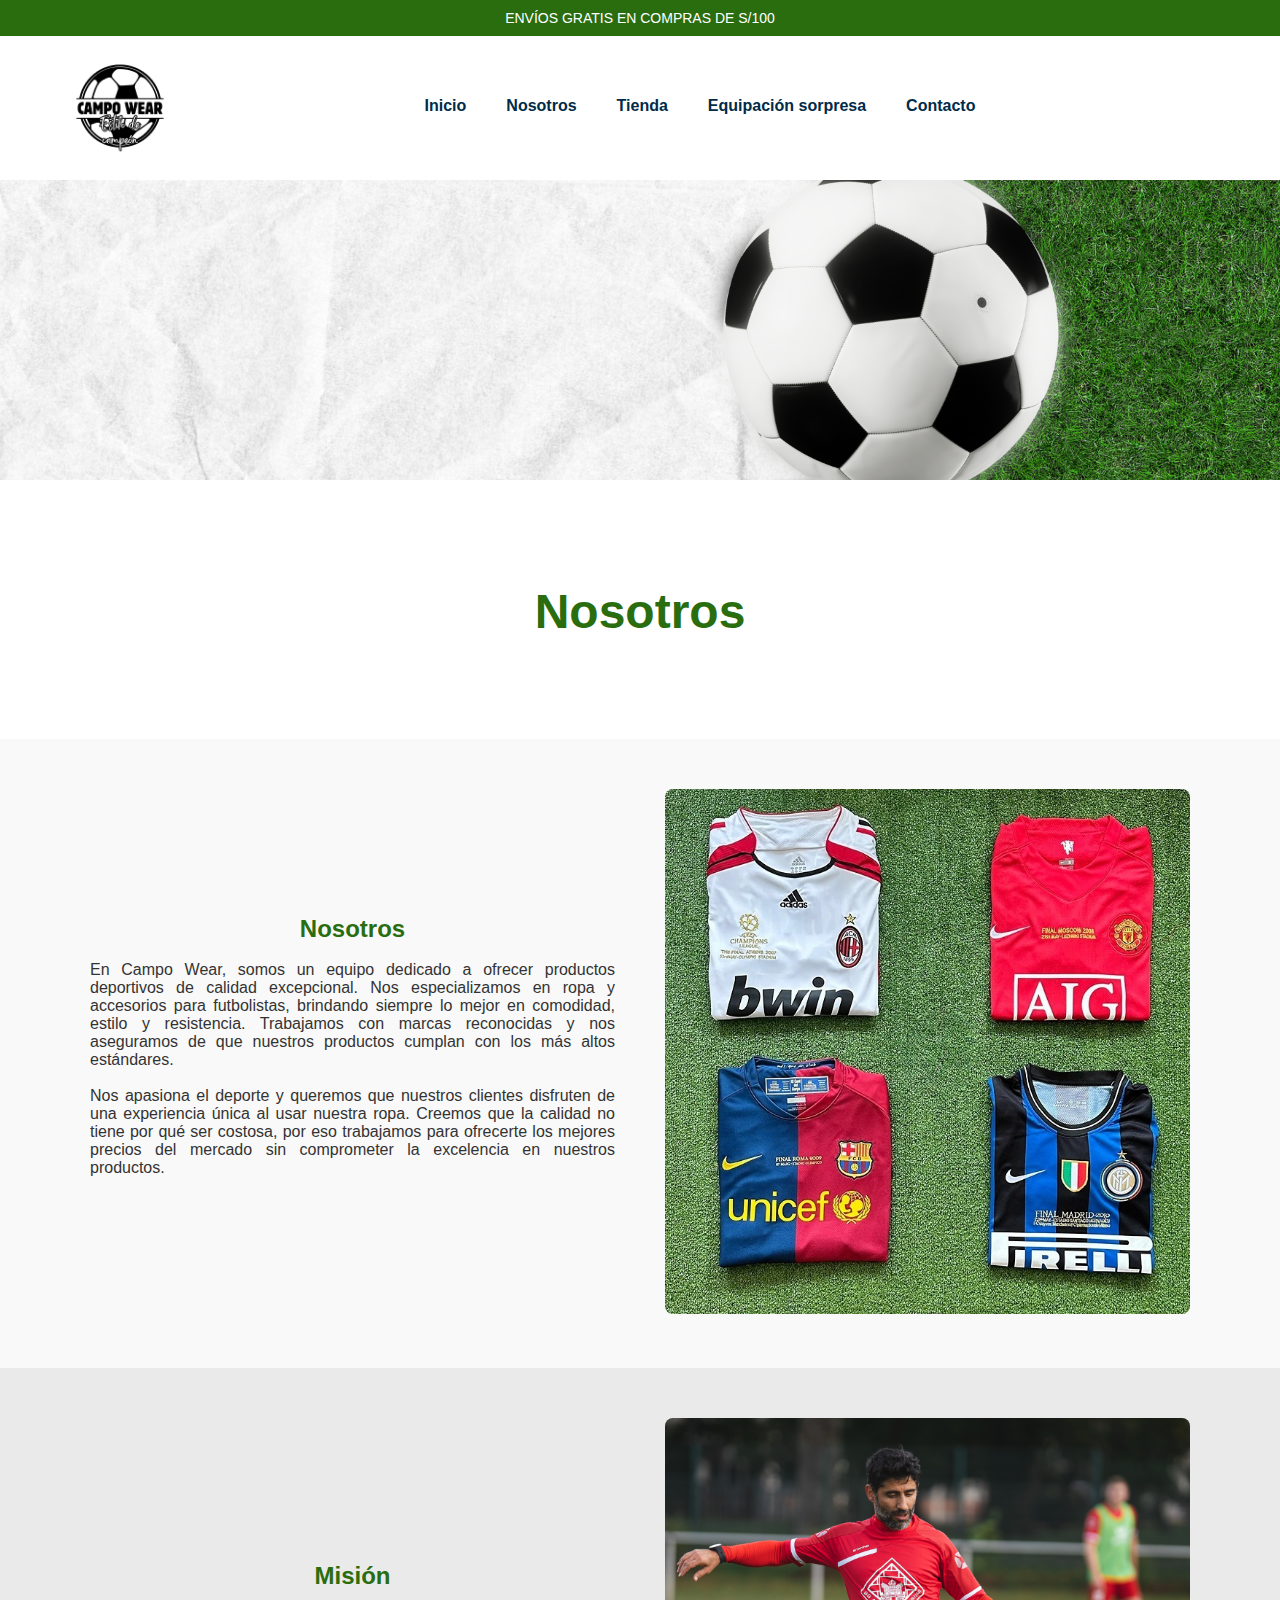
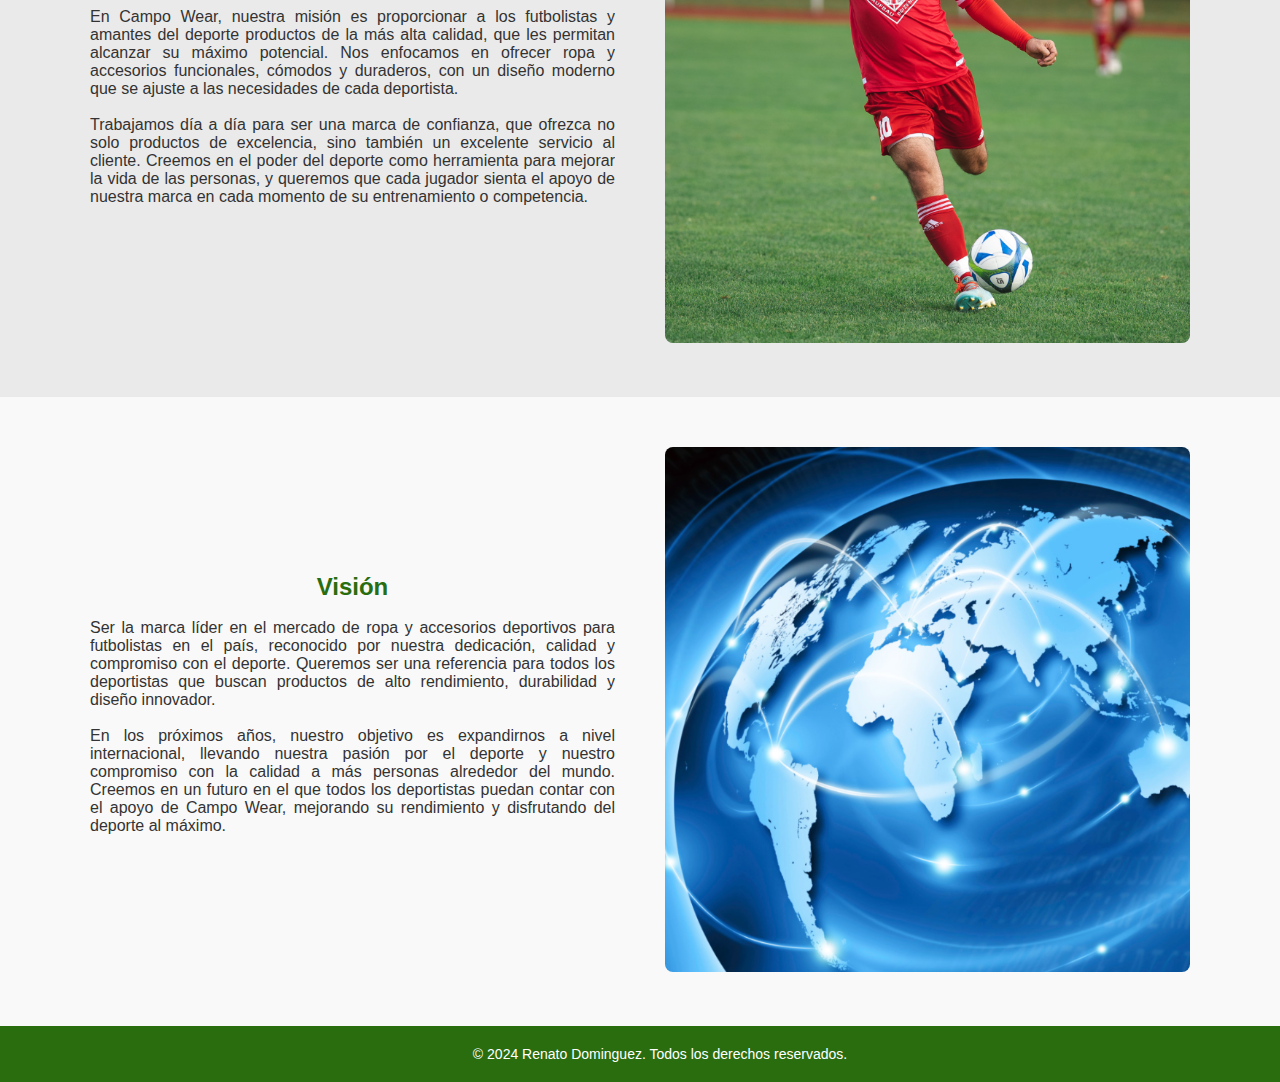
==== nosotros.html @ cf3f091f "Add files via upload" ====
<!DOCTYPE html>
<html lang="es">

<head>
    <meta charset="UTF-8">
    <meta name="viewport" content="width=device-width, initial-scale=1.0">
    <title>Nosotros - Campo Wear</title>
    <link rel="stylesheet" href="css/style.css">
    <link rel="shortcut icon" href="img/FAVICON.png" type="image/x-icon">
</head>

<body>
    <header>
        <div class="envios-gratis">
            <p>ENVÍOS GRATIS EN COMPRAS DE S/100</p>
        </div>
        <nav class="menu">
            <div class="logo">
                <img src="img/CAMPO WEAR - WHITE.png" alt="Logo de tu sitio">
            </div>
            <ul class="links">
                <li><a href="index.html">Inicio</a></li>
                <li><a href="nosotros.html">Nosotros</a></li>
                <li><a href="tienda.html">Tienda</a></li>
                <li><a href="#">Equipación sorpresa</a></li>
                <li><a href="contacto.html">Contacto</a></li>
            </ul>
        </nav>
    </header>

    <section class="banner">
        <img src="img/Banner inicio.png" alt="Tu banner promocional">
    </section>

    <!-- Nosotros -->
    <section class="seccion-principal">
        <div class="contenido-principal">
            <div class="texto-contenido">
                <h2>Nosotros</h2>
            </div>
        </div>
    </section>
    <section class="nosotros">
        <div class="contenido-nosotros">
            <div class="texto-nosotros">
                <br><br><br><br><br><br><br>
                <h2>Nosotros</h2>
                <br>
                <p>En Campo Wear, somos un equipo dedicado a ofrecer productos deportivos de calidad excepcional. Nos
                    especializamos en ropa y accesorios para futbolistas, brindando siempre lo mejor en comodidad,
                    estilo y resistencia. Trabajamos con marcas reconocidas y nos aseguramos de que nuestros productos
                    cumplan con los más altos estándares.</p> <br>
                <p>Nos apasiona el deporte y queremos que nuestros clientes disfruten de una experiencia única al usar
                    nuestra ropa. Creemos que la calidad no tiene por qué ser costosa, por eso trabajamos para ofrecerte
                    los mejores precios del mercado sin comprometer la excelencia en nuestros productos.</p>
            </div>
            <div class="imagen-nosotros">
                <img src="img/nosotros.jpeg" alt="Imagen de Campo Wear">
            </div>
        </div>
    </section>

    <!-- Misión -->
    <section class="mision">
        <div class="contenido-mision">
            <div class="texto-mision">
                <br><br><br><br><br><br><br><br>
                <h2>Misión</h2>
                <br>
                <p>En Campo Wear, nuestra misión es proporcionar a los futbolistas y amantes del deporte productos de la
                    más alta calidad, que les permitan alcanzar su máximo potencial. Nos enfocamos en ofrecer ropa y
                    accesorios funcionales, cómodos y duraderos, con un diseño moderno que se ajuste a las necesidades
                    de
                    cada deportista.</p>
                <br>
                <p>Trabajamos día a día para ser una marca de confianza, que ofrezca no solo productos de excelencia,
                    sino también un excelente servicio al cliente. Creemos en el poder del deporte como herramienta para
                    mejorar la vida de las personas, y queremos que cada jugador sienta el apoyo de nuestra marca en
                    cada
                    momento de su entrenamiento o competencia.</p>
            </div>
            <div class="imagen-mision">
                <img src="img/Mision.png" alt="Imagen de Misión Campo Wear">
            </div>
        </div>
    </section>

    <!-- Visión -->
    <section class="vision">
        <div class="contenido-vision">
            <div class="texto-vision">
                <br><br><br><br><br><br><br>
                <h2>Visión</h2>
                <br>
                <p>Ser la marca líder en el mercado de ropa y accesorios deportivos para futbolistas en el país,
                    reconocido
                    por nuestra dedicación, calidad y compromiso con el deporte. Queremos ser una referencia para todos
                    los
                    deportistas que buscan productos de alto rendimiento, durabilidad y diseño innovador.</p>
                <br>
                <p>En los próximos años, nuestro objetivo es expandirnos a nivel internacional, llevando nuestra pasión
                    por
                    el deporte y nuestro compromiso con la calidad a más personas alrededor del mundo. Creemos en un
                    futuro en el que todos los deportistas puedan contar con el apoyo de Campo Wear, mejorando su
                    rendimiento y disfrutando del deporte al máximo.</p>
            </div>
            <div class="imagen-vision">
                <img src="img/Vision.png" alt="Imagen de Visión Campo Wear">
            </div>
        </div>
    </section>

    <!-- Footer -->
    <footer>
        <p>&copy; 2024 Renato Dominguez. Todos los derechos reservados.</p>
    </footer>

</body>

</html>
---- css/style.css ----
/* Inicio Body */
body,h1,h2,p,ul,li,a {
    margin: 0;
    padding: 0;
    font-family: Arial, sans-serif;
    max-width: 100%;
    overflow-x: hidden;
}

h2, h1, h3 {
    color: #296D0F;
    text-align: center;
}

body {
    font-family: Arial, sans-serif;
    color: #333;
}

/* Fin Body */

/* Inicio Header */
.envios-gratis {
    background-color: #296D0F;
    color: #fff;
    text-align: center;
    padding: 10px 0;
    font-size: 14px;
}

.menu {
    display: flex;
    padding: 10px 60px;
    background-color: #fff;
    position: relative;
}

.menu .logo img {
    height: 120px;
}

.links {
    margin: auto;
    list-style: none;
    display: flex;
    gap: 20px;
}

.links li {
    position: relative;
}

.links li a {
    text-decoration: none;
    color: #002b49;
    font-weight: bold;
    padding: 10px;
    display: inline-block;
    transition: color 0.3s ease, background-color 0.3s ease;
}

/* Efecto de hover */
.links li a:hover {
    color: #fff;
    background-color: #296D0F;
    border-radius: 4px;
}

/* Fin Header */

/* Inicio Banner */
.imagen-banner {
    width: 100%;
    text-align: center;
}

.banner img {
    width: 100%;
    max-height: 300px;
    object-fit: cover;
}

/* Fin Banner */

/* Inicio seccion-principal */
.seccion-principal {
    padding: 100px 20px;
}

.texto-contenido h2 {
    font-size: 48px;
}

/* Fin seccion-principal */

/* Inicio Nosotros */
.nosotros {
    padding: 50px 0;
    background-color: #f9f9f9;
}

.contenido-nosotros {
    display: flex;
    text-align: justify;
    width: 1100px;
    margin: 0 auto;
    padding: 0 20px;
}

.texto-nosotros {
    flex: 1;
    padding-right: 50px;
    margin-bottom: 20px;
}

.imagen-nosotros {
    flex: 1;
}

.imagen-nosotros img {
    width: 100%;
    height: auto;
    border-radius: 8px;
}

/* FIn Nosotros  */

/* Inicio Misión */
.mision {
    padding: 50px 0;
    background-color: #eaeaea;
}

.contenido-mision {
    display: flex;
    text-align: justify;
    width: 1100px;
    margin: 0 auto;
    padding: 0 20px;
}

.texto-mision {
    flex: 1;
    padding-right: 50px;
    margin-bottom: 20px;
}

.imagen-mision {
    flex: 1;
}

.imagen-mision img {
    width: 100%;
    height: auto;
    border-radius: 8px;
}

/* Fin Mision */

/* Inicio Visión */
.vision {
    padding: 50px 0;
    background-color: #f9f9f9;
}

.contenido-vision {
    display: flex;
    text-align: justify;
    width: 1100px;
    margin: 0 auto;
    padding: 0 20px;
}

.texto-vision {
    flex: 1;
    padding-right: 50px;
    margin-bottom: 0px;
}

.imagen-vision {
    flex: 1;
}

.imagen-vision img {
    width: 100%;
    height: auto;
    border-radius: 8px;
}

/* Fin Vision */

/* Inicio de Tabla */
/* Tabla */
.precios {
    padding: 50px 0;
    background-color: #eaeaea;
}

.table {
    display: table;
    width: 80%;
    margin: 20px auto;
    background-color: #f9f9f9;
    border-collapse: collapse;
    border: 1px solid #ddd;
}

.row {
    display: table-row;
}

.cell {
    display: table-cell;
    border: 1px solid #ddd;
    padding: 10px;
    text-align: center;
}

.row:hover {
    background-color: #296D0F;
    color: #fff;
}

h3 {
    text-align: center;
}

/* Fin de Tabla */

/* Footer */
footer {
    background-color: #296D0F;
    color: white;
    text-align: center;
    padding: 20px;
    position: relative;
    bottom: 0;
    width: 100%;
    font-size: 14px;
}

/* Estilos para la galería de camisetas */
.galeria {
    padding: 50px 0;
    background-color: #f9f9f9;
    text-align: center;
}

.galeria h2 {
    font-size: 36px;
    color: #002b49;
    margin-bottom: 20px;
}

/* Grid para las camisetas en una sola fila */
.galeria-grid {
    display: grid;
    grid-template-columns: repeat(auto-fit, minmax(250px, 1fr));
    /* Se ajusta automáticamente */
    gap: 20px;
    width: 80%;
    margin: auto;
    justify-content: center;
}

/* Cada camiseta en su cuadro */
.galeria-item {
    background: white;
    border-radius: 10px;
    padding: 15px;
    box-shadow: 2px 4px 10px rgba(0, 0, 0, 0.1);
    text-align: center;
}

.galeria-item img {
    width: 100%;
    max-width: 250px;
    border-radius: 8px;
    transition: transform 0.3s ease-in-out;
}

.galeria-item p {
    font-size: 16px;
    font-weight: bold;
    color: #002b49;
    margin-top: 10px;
}

.catalogo {
    text-align: center;
    padding: 50px 20px;
    background-color: #f9f9f9;
}

.catalogo h2 {
    font-size: 42px;
    font-weight: bold;
    margin-bottom: 10px;
    text-transform: uppercase;
}

.catalogo p {
    font-size: 18px;
    color: #555;
    max-width: 600px;
    margin: 0 auto;
    line-height: 1.6;
}

/* ====== Inicio Responsive ====== */

/* Para tabletas */
@media (max-width: 1024px) {
    .menu {
        padding: 10px 30px;
    }

    .contenido-nosotros {
        flex-direction: column;
        text-align: center;
    }

    .texto-nosotros {
        padding-right: 0;
        margin-bottom: 20px;
    }
}

/* Para móviles */
@media (max-width: 768px) {
    .menu {
        flex-direction: column;
        text-align: center;
        padding: 10px;
    }

    .links {
        flex-direction: column;
        gap: 10px;
    }

    .banner img {
        width: 100%;
        height: auto;
    }

    .contenido-nosotros {
        width: 100%;
        padding: 0 10px;
    }

    .imagen-nosotros img {
        width: 90%;
        margin: 0 auto;
    }

    .row {
        flex-direction: column;
        text-align: center;
    }

    .cell {
        padding: 5px;
    }
}

/* ====== Fin Responsive ====== */

.formulario-contacto {
    max-width: 600px;
    margin: 50px auto;
    padding: 20px;
    background: #f9f9f9;
    border-radius: 8px;
    box-shadow: 2px 4px 10px rgba(0, 0, 0, 0.1);
    display: flex;
    flex-direction: column;
    gap: 15px;
}

.formulario-contacto div {
    display: flex;
    flex-direction: column;
    align-items: start;  /* Asegura alineación izquierda */
    gap: 5px;
    width: 100%;
}

.formulario-contacto label {
    font-weight: bold;
    color: #101111;
    margin-bottom: 3px;
}

.formulario-contacto input,
.formulario-contacto select,
.formulario-contacto textarea {
    width: 100%;
    padding: 10px;
    border: 1px solid #ddd;
    border-radius: 5px;
    font-size: 16px;
    box-sizing: border-box; /* Evita que padding afecte el ancho */
}

.formulario-contacto textarea {
    resize: vertical;
    min-height: 100px;
}

.formulario-contacto button {
    width: 100%;
    padding: 12px;
    background-color: #296D0F;
    color: white;
    font-size: 18px;
    font-weight: bold;
    border: none;
    border-radius: 5px;
    cursor: pointer;
    transition: background-color 0.3s ease;
}

.formulario-contacto button:hover {
    background-color: #21570c;
}

/* ====== Fin Contacto/Forulario ====== */
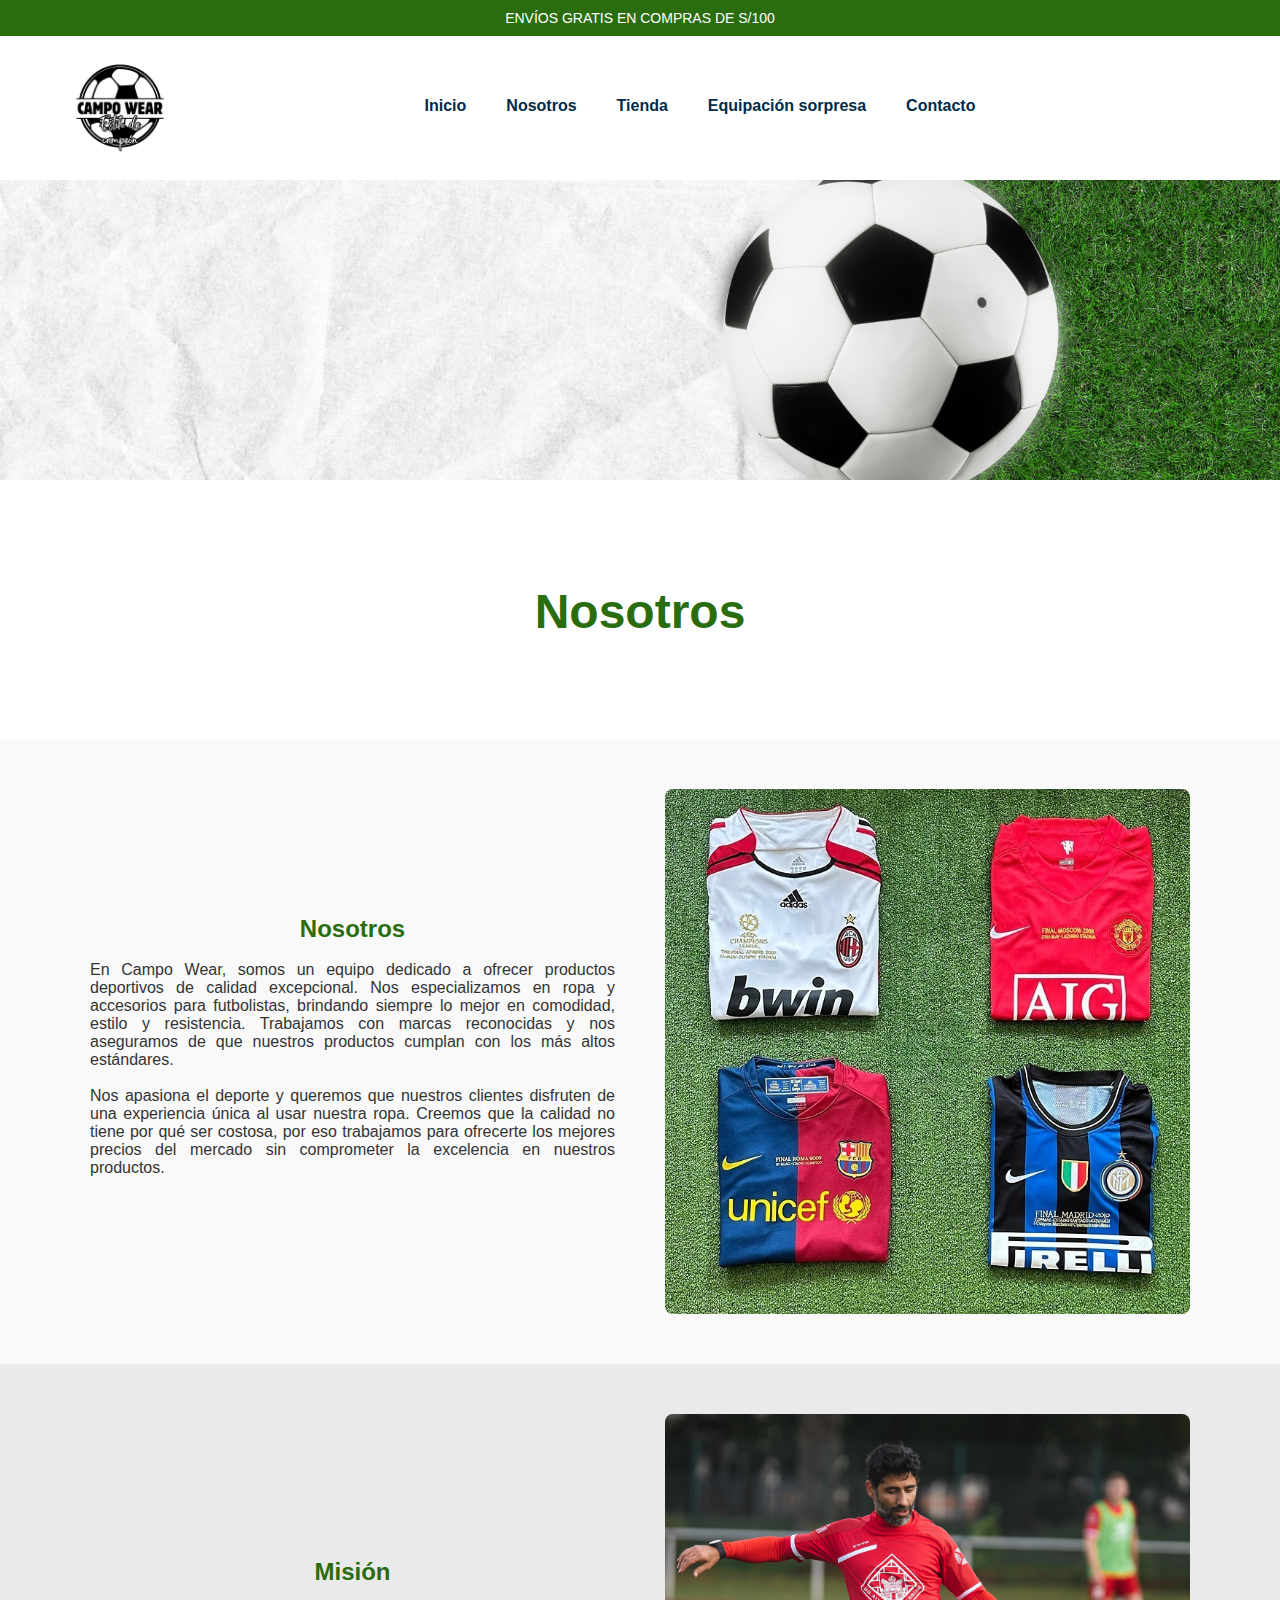
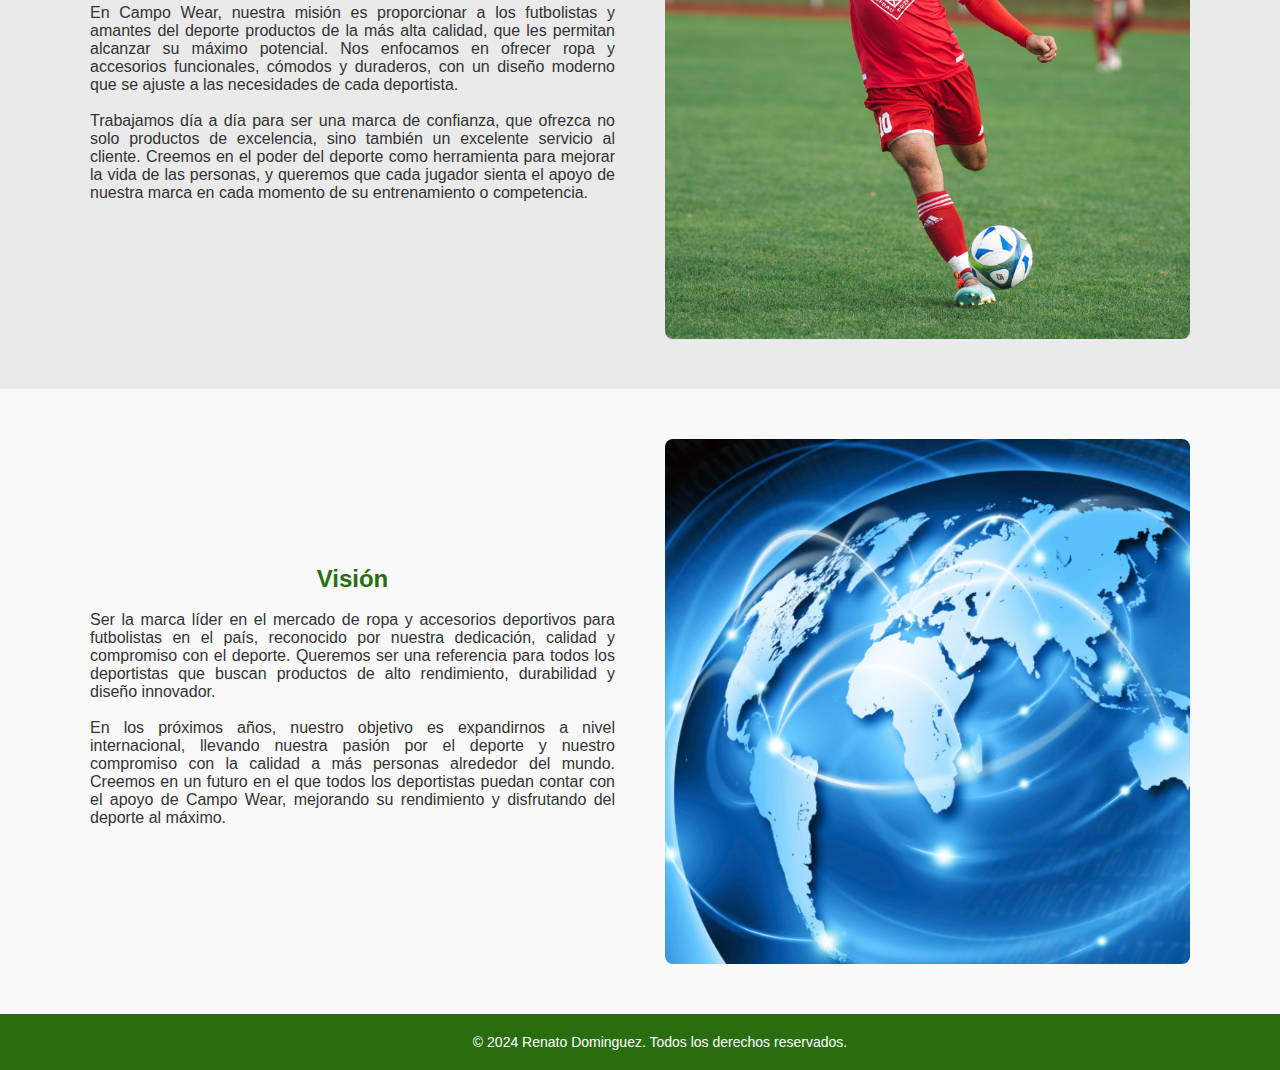
==== commit 71a1de3f: "Add files via upload" ====
--- a/nosotros.html
+++ b/nosotros.html
@@ -70,14 +70,12 @@
                 <p>En Campo Wear, nuestra misión es proporcionar a los futbolistas y amantes del deporte productos de la
                     más alta calidad, que les permitan alcanzar su máximo potencial. Nos enfocamos en ofrecer ropa y
                     accesorios funcionales, cómodos y duraderos, con un diseño moderno que se ajuste a las necesidades
-                    de
-                    cada deportista.</p>
+                    de cada deportista.</p>
                 <br>
                 <p>Trabajamos día a día para ser una marca de confianza, que ofrezca no solo productos de excelencia,
                     sino también un excelente servicio al cliente. Creemos en el poder del deporte como herramienta para
                     mejorar la vida de las personas, y queremos que cada jugador sienta el apoyo de nuestra marca en
-                    cada
-                    momento de su entrenamiento o competencia.</p>
+                    cada momento de su entrenamiento o competencia.</p>
             </div>
             <div class="imagen-mision">
                 <img src="img/Mision.png" alt="Imagen de Misión Campo Wear">
@@ -93,14 +91,11 @@
                 <h2>Visión</h2>
                 <br>
                 <p>Ser la marca líder en el mercado de ropa y accesorios deportivos para futbolistas en el país,
-                    reconocido
-                    por nuestra dedicación, calidad y compromiso con el deporte. Queremos ser una referencia para todos
-                    los
-                    deportistas que buscan productos de alto rendimiento, durabilidad y diseño innovador.</p>
+                    reconocido por nuestra dedicación, calidad y compromiso con el deporte. Queremos ser una referencia
+                    para todos los deportistas que buscan productos de alto rendimiento, durabilidad y diseño innovador.</p>
                 <br>
                 <p>En los próximos años, nuestro objetivo es expandirnos a nivel internacional, llevando nuestra pasión
-                    por
-                    el deporte y nuestro compromiso con la calidad a más personas alrededor del mundo. Creemos en un
+                    por el deporte y nuestro compromiso con la calidad a más personas alrededor del mundo. Creemos en un
                     futuro en el que todos los deportistas puedan contar con el apoyo de Campo Wear, mejorando su
                     rendimiento y disfrutando del deporte al máximo.</p>
             </div>
@@ -117,4 +112,4 @@
 
 </body>
 
-</html>+</html>
--- a/css/style.css
+++ b/css/style.css
@@ -307,64 +307,132 @@
     line-height: 1.6;
 }
 
-/* ====== Inicio Responsive ====== */
-
-/* Para tabletas */
+/* ===== Mejoras Responsive ===== */
+
+/* Ajustes generales para móviles */
+body {
+    overflow-x: hidden;
+}
+
+@media (max-width: 768px) {
+    .menu {
+        flex-direction: column;
+        align-items: center;
+        padding: 10px;
+    }
+    
+    .links {
+        flex-direction: column;
+        text-align: center;
+        gap: 15px;
+    }
+    
+    .banner img {
+        width: 100%;
+        height: auto;
+    }
+    
+    .contenido-nosotros, .contenido-mision, .contenido-vision {
+        flex-direction: column;
+        width: 100%;
+        padding: 0 15px;
+        text-align: center;
+    }
+    
+    .imagen-nosotros, .imagen-mision, .imagen-vision {
+        display: flex;
+        justify-content: center;
+        margin: 10px 0;
+    }
+    
+    .imagen-nosotros img, .imagen-mision img, .imagen-vision img {
+        width: 100%;
+        max-width: 350px;
+        margin: 0 auto;
+        display: block;
+    }
+
+    .texto-nosotros, .texto-mision, .texto-vision {
+        padding: 15px;
+        text-align: justify;
+    }
+
+    .formulario-contacto {
+        width: 90%;
+    }
+}
+
+/* Ajustes para tablets */
 @media (max-width: 1024px) {
     .menu {
         padding: 10px 30px;
     }
-
-    .contenido-nosotros {
+    
+    .contenido-nosotros, .contenido-mision, .contenido-vision {
         flex-direction: column;
         text-align: center;
-    }
-
-    .texto-nosotros {
-        padding-right: 0;
-        margin-bottom: 20px;
-    }
-}
-
-/* Para móviles */
-@media (max-width: 768px) {
-    .menu {
-        flex-direction: column;
-        text-align: center;
-        padding: 10px;
-    }
-
-    .links {
-        flex-direction: column;
-        gap: 10px;
-    }
-
-    .banner img {
         width: 100%;
-        height: auto;
-    }
-
-    .contenido-nosotros {
-        width: 100%;
-        padding: 0 10px;
-    }
-
-    .imagen-nosotros img {
+    }
+    
+    .imagen-nosotros, .imagen-mision, .imagen-vision {
+        display: flex;
+        justify-content: center;
+        margin: 10px 0;
+    }
+    
+    .imagen-nosotros img, .imagen-mision img, .imagen-vision img {
         width: 90%;
         margin: 0 auto;
-    }
-
-    .row {
-        flex-direction: column;
-        text-align: center;
-    }
-
-    .cell {
-        padding: 5px;
-    }
-}
-
-/* ====== Fin Responsive ====== */
+        display: block;
+    }
+    
+    .texto-nosotros, .texto-mision, .texto-vision {
+        padding: 15px;
+        text-align: justify;
+    }
+}
+
+/* Ajustes para pantallas grandes */
+@media (min-width: 1025px) {
+    .contenido-nosotros, .contenido-mision, .contenido-vision {
+        display: flex;
+        justify-content: space-between;
+        max-width: 1100px;
+        margin: auto;
+    }
+    
+    .imagen-nosotros, .imagen-mision, .imagen-vision {
+        flex: 1;
+        display: flex;
+        justify-content: center;
+        align-items: center;
+    }
+    
+    .imagen-nosotros img, .imagen-mision img, .imagen-vision img {
+        max-width: 100%;
+        height: auto;
+    }
+}
+
+/* Correcciones al formulario de contacto */
+.formulario-contacto {
+    max-width: 600px;
+    width: 100%;
+}
+
+.formulario-contacto div {
+    width: 100%;
+}
+
+/* Correcciones al formulario de contacto */
+.formulario-contacto {
+    max-width: 600px;
+    width: 100%;
+}
+
+.formulario-contacto div {
+    width: 100%;
+}
 
 .formulario-contacto {
     max-width: 600px;
